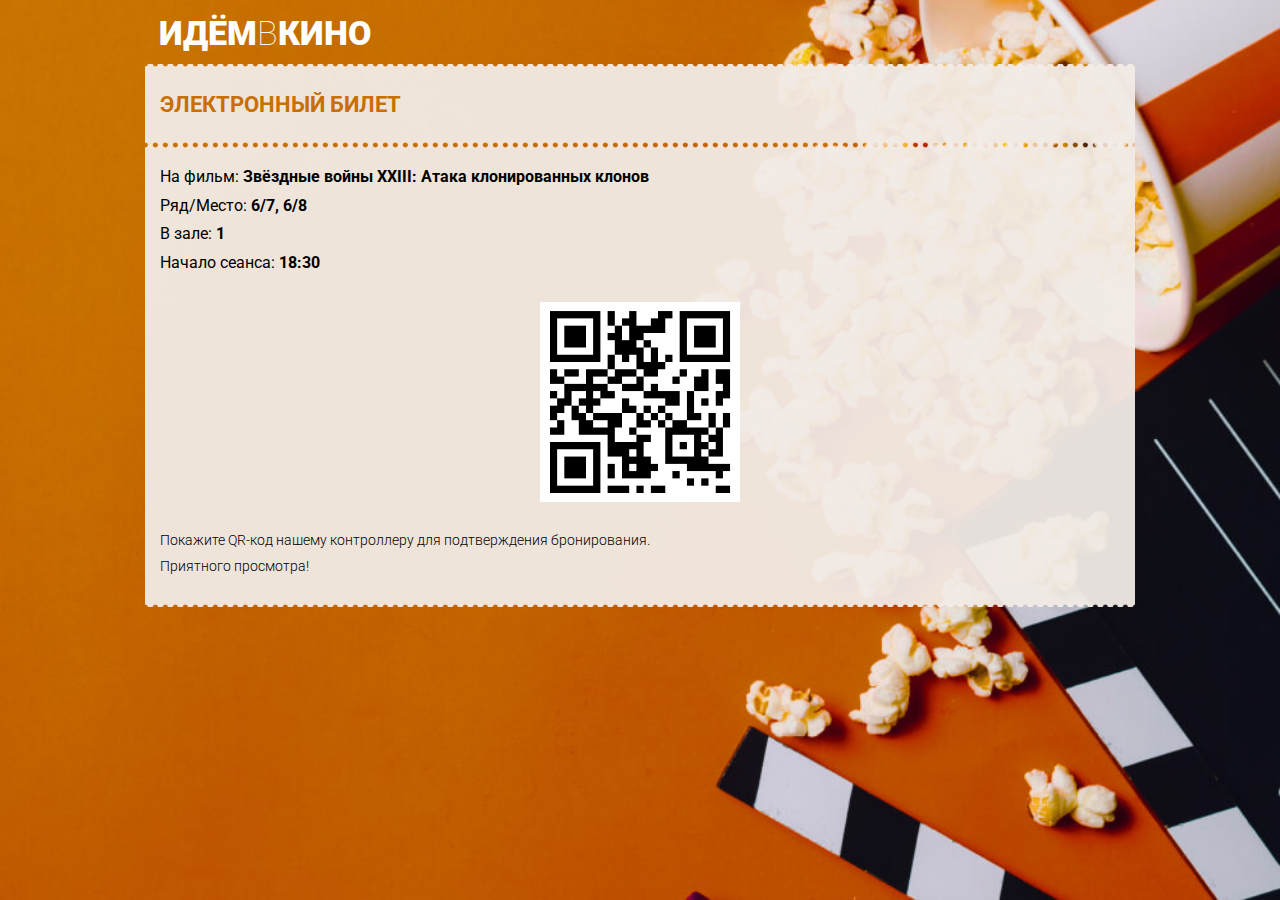
==== ticket.html @ ae75a834 "На проверку" ====
<!DOCTYPE html>
<html lang="ru">

<head>
  <meta charset="UTF-8">
  <meta name="viewport" content="width=device-width, initial-scale=1.0">
  <meta http-equiv="X-UA-Compatible" content="ie=edge">
  <title>ИдёмВКино</title>
  <link rel="stylesheet" href="css/normalize.css">
  <link rel="stylesheet" href="css/styles.css">
  <link href="https://fonts.googleapis.com/css?family=Roboto:100,300,400,500,700,900&amp;subset=cyrillic,cyrillic-ext,latin-ext" rel="stylesheet">
</head>

<body>
  <header class="page-header">
    <h1 class="page-header__title">Идём<span>в</span>кино</h1>
  </header>
  
  <main>
    <section class="ticket">
      
      <header class="tichet__check">
        <h2 class="ticket__check-title">Электронный билет</h2>
      </header>
      
      <div class="ticket__info-wrapper">
        <p class="ticket__info">На фильм: <span class="ticket__details ticket__title">Звёздные войны XXIII: Атака клонированных клонов</span></p>
        <p class="ticket__info">Ряд/Место: <span class="ticket__details ticket__chairs">6/7, 6/8</span></p>
        <p class="ticket__info">В зале: <span class="ticket__details ticket__hall">1</span></p>
        <p class="ticket__info">Начало сеанса: <span class="ticket__details ticket__start">18:30</span></p>

        <img class="ticket__info-qr" src="i/qr-code.png">

        <p class="ticket__hint">Покажите QR-код нашему контроллеру для подтверждения бронирования.</p>
        <p class="ticket__hint">Приятного просмотра!</p>
      </div>
    </section>     
  </main>
    <script src="js/function.js"></script>
    <script src="js/ticket.js"></script> 
    <script src="js/QRCreator.js"></script> 
</body>
</html>
---- css/styles.css ----
@charset "UTF-8";
* {
  margin: 0;
  padding: 0;
  box-sizing: border-box;
}

html {
  font-family: "Roboto", sans-serif;
  font-size: 62.5%;
}

body {
  background-image: url("../i/background.jpg");
  background-size: cover;
  background-attachment: fixed;
  background-position: right;
}

.page-header {
  padding: 1.4rem;
}

.page-header__title {
  margin: 0;
  font-weight: 900;
  font-size: 3.4rem;
  color: #FFFFFF;
  text-transform: uppercase;
}
.page-header__title span {
  font-weight: 100;
}

/* ~~~~~~~~~~~~ Главная ~~~~~~~~~~~~ */
.page-nav {
  position: sticky;
  top: 2px;
  padding-bottom: 1rem;
  display: flex;
  flex-wrap: nowrap;
  align-items: stretch;
  color: #000000;
  z-index: 10;
}
.page-nav .page-nav__day {
  flex-basis: calc(100% / 8);
  font-size: 1.2rem;
  padding: 1rem;
  background: rgba(255, 255, 255, 0.9);
  box-shadow: 0px 2px 2px rgba(0, 0, 0, 0.24), 0px 0px 2px rgba(0, 0, 0, 0.12);
  border-radius: 2px;
  text-decoration: none;
  color: #000000;
}
.page-nav .page-nav__day + .page-nav__day {
  margin-left: 1px;
}
.page-nav .page-nav__day .page-nav__day-week::after {
  content: ',';
}
.page-nav .page-nav__day .page-nav__day-number::before {
  content: ' ';
}
.page-nav .page-nav__day .page-nav__day-week, .page-nav .page-nav__day .page-nav__day-number {
  display: block;
}
.page-nav .page-nav__day_chosen {
  flex-grow: 1;
  background-color: #FFFFFF;
  font-weight: 700;
  transform: scale(1.1);
}
.page-nav .page-nav__day_weekend {
  color: #DE2121;
}
.page-nav .page-nav__day_next {
  text-align: center;
}
.page-nav .page-nav__day_next::before {
  content: '>';
  font-family: monospace;
  font-weight: 700;
  font-size: 2.4rem;
}
.page-nav .page-nav__day_today .page-nav__day-week::before {
  content: 'Сегодня';
  display: block;
}
.page-nav .page-nav__day_today .page-nav__day-week, .page-nav .page-nav__day_today .page-nav__day-number {
  display: inline;
}

.movie {
  position: relative;
  padding: 1.5rem;
  margin-top: 3rem;
  background: rgba(241, 235, 230, 0.95);
  color: #000000;
}
.movie .movie__info {
  display: flex;
}
.movie .movie__poster {
  position: relative;
  width: 12.5rem;
  height: 17.5rem;
  /*    left: 1.5rem;
      top: -1.5rem;*/
}
.movie .movie__poster .movie__poster-image {
  position: relative;
  top: -3rem;
  width: 12.5rem;
  height: 17.5rem;
}
.movie .movie__poster::after {
  content: '';
  display: block;
  position: absolute;
  right: -0.7rem;
  top: -3rem;
  border: 1.5rem solid transparent;
  border-bottom: 0 solid transparent;
  border-right: 0 solid transparent;
  border-left: 0.7rem solid #772720;
}
.movie .movie__description {
  flex-grow: 1;
  padding-left: 1.5rem;
}
.movie .movie__title {
  font-weight: 700;
  font-size: 1.6rem;
}
.movie .movie__synopsis {
  font-size: 1.4rem;
  margin-top: 1rem;
}
.movie .movie__data {
  font-size: 1.4rem;
  font-weight: 300;
  margin-top: 1rem;
}
.movie .movie-seances__hall + .movie-seances__hall {
  margin-top: 2rem;
}
.movie .movie-seances__hall .movie-seances__hall-title {
  font-weight: 700;
  font-size: 1.6rem;
}
.movie .movie-seances__hall .movie-seances__list {
  margin-top: 0.7rem;
  font-size: 0;
}
.movie .movie-seances__hall .movie-seances__time-block {
  display: inline-block;
  margin-bottom: 4px;
}
.movie .movie-seances__hall .movie-seances__time-block:nth-last-of-type(n + 1) {
  margin-right: 4px;
}
.movie .movie-seances__hall .movie-seances__time {
  display: block;
  padding: 8px;
  box-shadow: 0px 2px 2px rgba(0, 0, 0, 0.24), 0px 0px 2px rgba(0, 0, 0, 0.12);
  border-radius: 2px;
  background-color: #FFFFFF;
  color: #000000;
  text-decoration: none;
  font-size: 1.5rem;
}

/* ~~~~~~~~~~~~ Кинозал ~~~~~~~~~~~~ */
.acceptin-button {
  display: block;
  margin: 3rem auto 0;
  box-shadow: 0px 3px 3px rgba(0, 0, 0, 0.24), 0px 0px 3px rgba(0, 0, 0, 0.12);
  border-radius: 3px;
  border: none;
  padding: 12px 57px;
  text-transform: uppercase;
  font-weight: 500;
  font-size: 1.4rem;
  background-color: #16A6AF;
  color: #FFFFFF;
}

.buying {
  background-color: rgba(241, 235, 230, 0.95);
  padding-bottom: 3rem;
}

.buying__info {
  display: flex;
  align-items: center;
  justify-content: space-between;
  padding: 1.5rem;
}
.buying__info .buying__info-description {
  padding-right: 1.5rem;
}
.buying__info .buying__info-title, .buying__info .buying__info-hall {
  font-size: 1.6rem;
  font-weight: 700;
}
.buying__info .buying__info-start {
  font-size: 1.4rem;
  font-weight: 300;
  margin: 0.7rem 0;
}
.buying__info .buying__info-hint {
  position: relative;
  font-weight: 300;
  font-size: 1.4rem;
  text-align: center;
}
.buying__info .buying__info-hint p {
  position: relative;
  width: 10rem;
}
.buying__info .buying__info-hint p::before {
  content: '';
  position: absolute;
  left: -1rem;
  top: calc(50% - 1.6rem);
  display: block;
  width: 2.4rem;
  height: 3.2rem;
  background-image: url(../i/hint.png);
  background-size: 2.4rem 3.2rem;
}

.conf-step {
  text-align: center;
  background-color: #171D24;
  padding: 1.5rem 3rem 1.5rem;
}

.conf-step__wrapper {
  font-size: 0;
  display: inline-block;
  background-image: url(../i/screen.png);
  background-position: top;
  background-repeat: no-repeat;
  background-size: 100%;
  padding-top: 3rem;
}
.conf-step__wrapper::before {
  content: '';
}

.conf-step__row + .conf-step__row {
  margin-top: 4px;
}

.conf-step__chair {
  display: inline-block;
  vertical-align: middle;
  width: 2rem;
  height: 2rem;
  border: 1px solid #525252;
  box-sizing: border-box;
  border-radius: 4px;
}
.conf-step__chair:not(:first-of-type) {
  margin-left: 4px;
}

.conf-step__chair_disabled {
  opacity: 0;
}

.conf-step__chair_standart {
  background-color: #FFFFFF;
}

.conf-step__chair_vip {
  background-color: #F9953A;
}

.conf-step__chair_taken {
  background-color: transparent;
}

.conf-step__chair_selected {
  background-color: #25C4CE;
  box-shadow: 0px 0px 4px #16A6AF;
  transform: scale(1.2);
}

.conf-step__legend {
  padding-top: 3rem;
  font-size: 1.4rem;
  font-weight: 300;
  color: #FFFFFF;
  display: flex;
  flex-wrap: nowrap;
  text-align: left;
}
.conf-step__legend .col {
  max-width: 25rem;
}
.conf-step__legend .col:first-of-type {
  padding-right: 1.5rem;
  margin-left: auto;
}
.conf-step__legend .col:last-of-type {
  margin-right: auto;
}
.conf-step__legend .conf-step__legend-price + .conf-step__legend-price {
  margin-top: 1rem;
}

/* ~~~~~~~~~~~~ Билет ~~~~~~~~~~~~ */
.tichet__check, .ticket__info-wrapper {
  padding-left: 1.5rem;
  padding-right: 1.5rem;
  background-color: rgba(241, 235, 230, 0.95);
}

.tichet__check {
  position: relative;
  padding-top: 2.5rem;
  padding-bottom: 2.5rem;
}
.tichet__check::before {
  content: '';
  display: block;
  position: absolute;
  top: -3px;
  left: 0;
  right: 0;
  height: 3px;
  background-image: url(../i/border-top.png);
  background-size: 10px 3px;
}
.tichet__check::after {
  content: '';
  display: block;
  position: absolute;
  bottom: -3px;
  left: 0;
  right: 0;
  height: 3px;
  background-image: url(../i/border-bottom.png);
  background-size: 10px 3px;
}

.ticket__info-wrapper {
  position: relative;
  margin-top: 6px;
  padding-top: 2rem;
  padding-bottom: 3rem;
}
.ticket__info-wrapper::before {
  content: '';
  display: block;
  position: absolute;
  top: -3px;
  left: 0;
  right: 0;
  height: 3px;
  background-image: url(../i/border-top.png);
  background-size: 10px 3px;
}
.ticket__info-wrapper::after {
  content: '';
  display: block;
  position: absolute;
  bottom: -3px;
  left: 0;
  right: 0;
  height: 3px;
  background-image: url(../i/border-bottom.png);
  background-size: 10px 3px;
}

.ticket__check-title {
  font-weight: 700;
  font-size: 2.2rem;
  text-transform: uppercase;
  color: #C76F00;
}

.ticket__info {
  font-size: 1.6rem;
  color: #000000;
}
.ticket__info + .ticket__info {
  margin-top: 1rem;
}

.ticket__details {
  font-weight: 700;
}

.ticket__hint {
  font-weight: 300;
  font-size: 1.4rem;
  margin-top: 3rem;
}
.ticket__hint + .ticket__hint {
  margin-top: 1rem;
}

.ticket__info-qr {
  display: block;
  margin: 3rem auto 0;
  width: 20rem;
  height: 20rem;
}

@media screen and (min-width: 479px) {
  .page-nav .page-nav__day {
    padding: 1rem 2rem;
  }
}
@media screen and (min-width: 990px) {
  .page-header, nav, main {
    width: 990px;
    margin: auto;
  }

  .movie, .buying {
    border-radius: 2px;
  }

  .buying__info-hint {
    display: none;
  }
}

/*================================================================*/

.movie .movie-seances__hall .acceptin-button-disabled {
 background-color: #888888;
 pointer-events: none
}

.acceptin-button:disabled {
  background-color: #888888;
  pointer-events: none
 }

  /* ========================== Adaptive ======================== */

@media screen and (max-width: 1026px) {
  .page-header, nav, main {
    padding: 0 18px;
  }

  .movie .movie__poster::after {
    right: -0.7rem;
  }
}

@media screen and (max-width: 478px) {
  .movie .movie__info {
      flex-wrap: wrap;
    }

  .movie .movie__poster {
    margin: auto;
  }

  .movie .movie__poster .movie__poster-image {
    width: 14.5rem;
    height: 19.5rem;
  }

  .movie .movie__poster::after {
    right: -2.7rem;
  }

  .movie .movie__data {
    margin-bottom: 1rem;
  }
}


@media screen and (min-width: 479px) {
  .page-nav .page-nav__day {
    padding: 1rem 2rem;
  }
}

@media screen and (min-width: 990px) {
  .page-header, nav, main {
    width: 990px;
    margin: auto;
  }

  .movie, .buying {
    border-radius: 2px;
  }
}
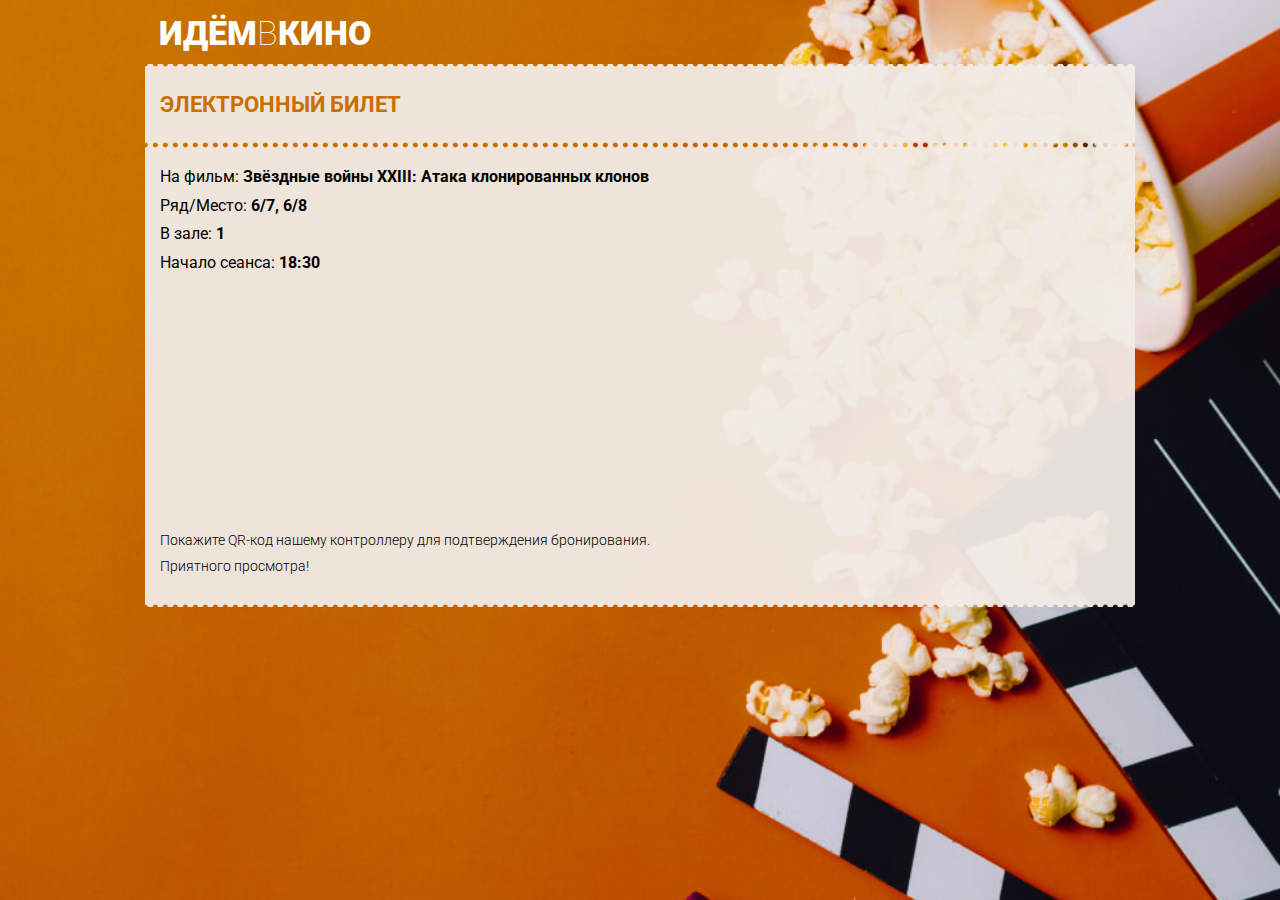
==== commit bd1c34a8: "Update ticket.html" ====
--- a/ticket.html
+++ b/ticket.html
@@ -29,7 +29,7 @@
         <p class="ticket__info">В зале: <span class="ticket__details ticket__hall">1</span></p>
         <p class="ticket__info">Начало сеанса: <span class="ticket__details ticket__start">18:30</span></p>
 
-        <img class="ticket__info-qr" src="i/qr-code.png">
+        <div class="ticket__info-qr"> </div>
 
         <p class="ticket__hint">Покажите QR-код нашему контроллеру для подтверждения бронирования.</p>
         <p class="ticket__hint">Приятного просмотра!</p>
@@ -40,4 +40,4 @@
     <script src="js/ticket.js"></script> 
     <script src="js/QRCreator.js"></script> 
 </body>
-</html>+</html>
